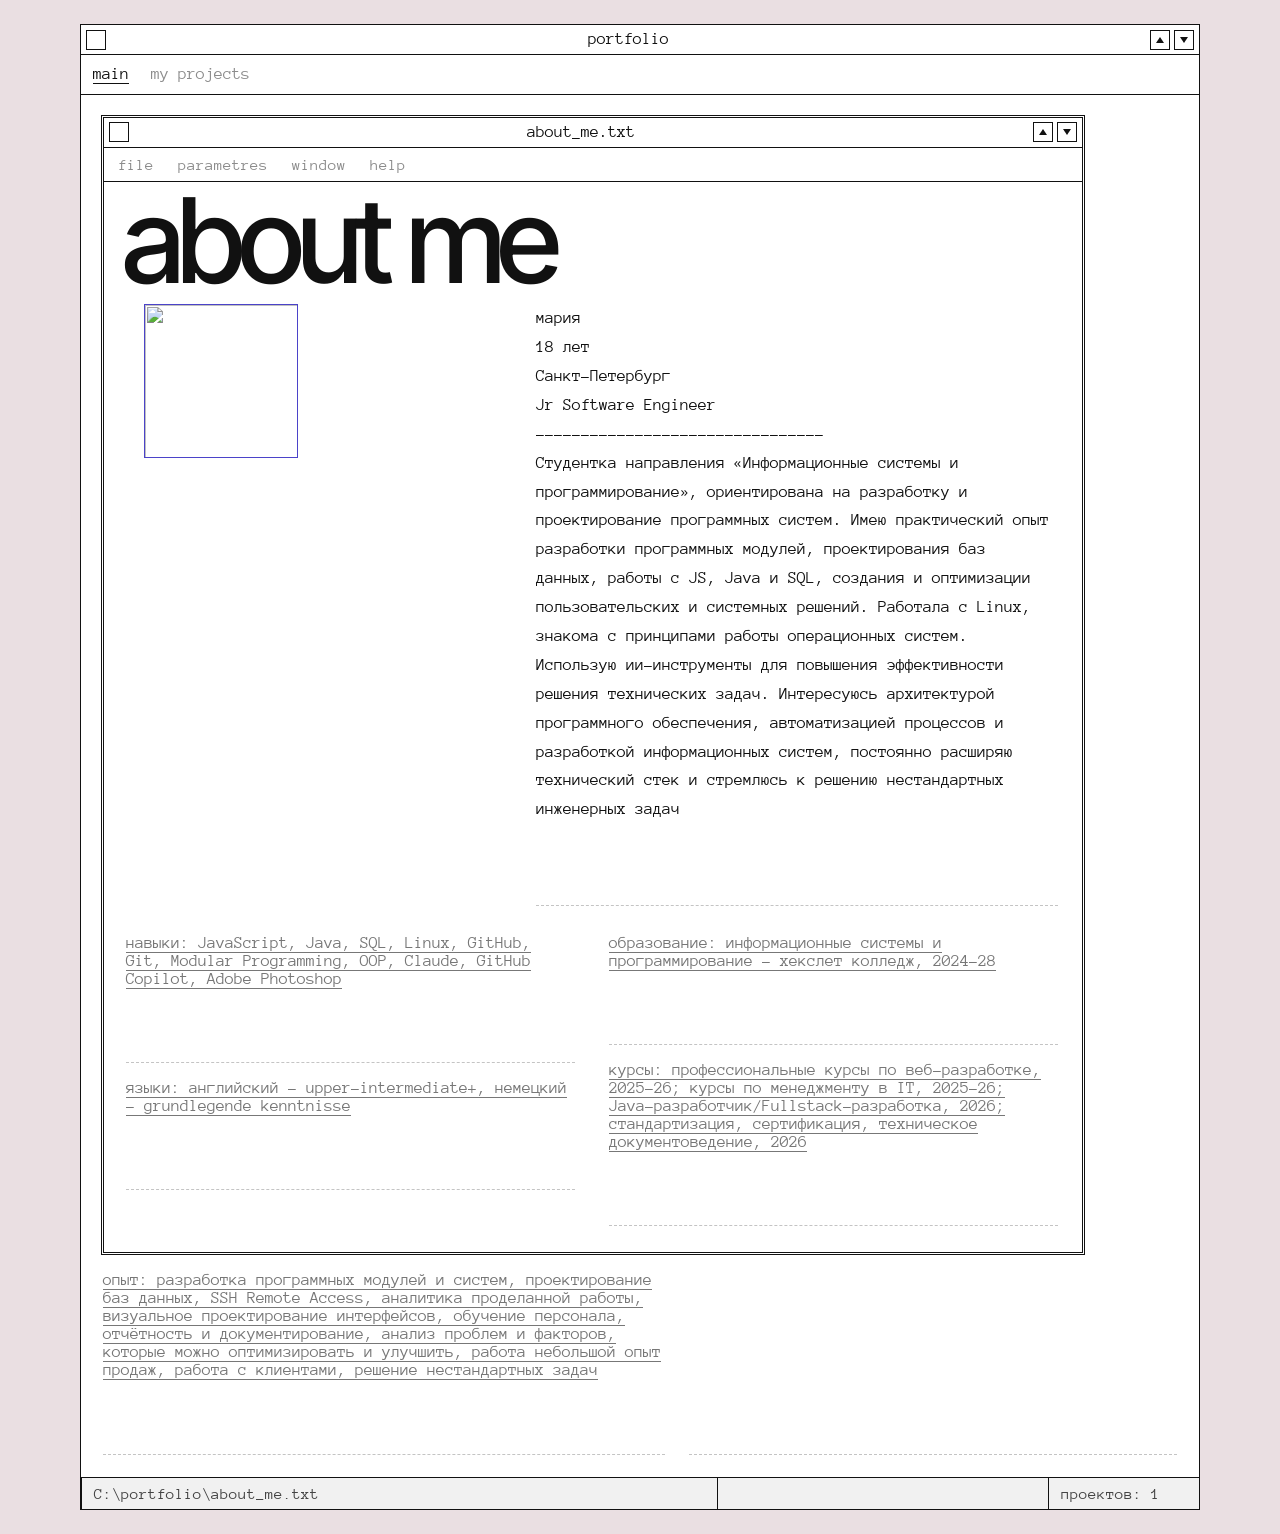
==== index.html @ d612cca3 "add portfolio website" ====
<!DOCTYPE html>
<html lang="ru">
<head>
<meta charset="utf-8">
<meta name="viewport" content="width=device-width, initial-scale=1">
<title>портфолио</title>
<link rel="preconnect" href="https://fonts.googleapis.com">
<link rel="preconnect" href="https://fonts.gstatic.com" crossorigin>
<link href="https://fonts.googleapis.com/css2?family=Anonymous+Pro:wght@400;700&family=Inter+Tight:wght@500;600&display=swap" rel="stylesheet">
<link rel="stylesheet" href="style.css">
</head>

<body>

<main class="explorer">
  <header class="titlebar">
    <span class="tb-btn" aria-hidden="true"></span>
    <span class="title">portfolio</span>
    <span class="tb-group" aria-hidden="true"><span class="tb-btn tb-btn--up"></span><span class="tb-btn tb-btn--down"></span></span>
  </header>

  <nav class="tabs" role="tablist" aria-label="Разделы">
    <button class="tab is-active" role="tab" aria-selected="true" data-tab="home">main</button>
    <button class="tab" role="tab" aria-selected="false" data-tab="projects">my projects</button>
  </nav>

  <div class="explorer-body">
    <section class="files retro-scroll" id="files" data-view="home" aria-label="Рабочая область">
      <div class="folders" id="folders"></div>

      <div class="experience">
        <h2 class="label">опыт: разработка программных модулей и систем, проектирование баз данных, SSH Remote Access, аналитика проделанной работы, визуальное проектирование интерфейсов, обучение персонала, отчётность и документирование, анализ проблем и факторов, которые можно оптимизировать и
улучшить, работа небольшой опыт продаж, работа с клиентами, решение нестандартных задач</h2>
        <div class="field field--text" data-field="experience"></div>
      </div>
      <div class="signature field" data-field="signature"></div>

      <section class="window about" id="about" aria-label="about_me.txt">
        <header class="titlebar">
          <button class="tb-btn" data-action="close" aria-label="Закрыть" title="Закрыть"></button>
          <span class="title">about_me.txt</span>
          <span class="tb-group">
            <button class="tb-btn tb-btn--up" data-action="max" aria-label="Развернуть" title="Развернуть"></button>
            <button class="tb-btn tb-btn--down" data-action="shade" aria-label="Свернуть в заголовок" title="Свернуть в заголовок"></button>
          </span>
        </header>
        <div class="menubar" aria-hidden="true"><span>file</span><span>parametres</span><span>window</span><span>help</span></div>

        <div class="window-body retro-scroll">
          <h1 class="big">about me</h1>

          <div class="intro">
            <img class="avatar" src="../portf/av.jpg">
            <div class="intro-text">
              <dl class="facts">
                <div><dt>мария</dt></div>
                <div><dt>18 лет</dt></div>
                <div><dt>Санкт-Петербург</dt></div>
                <div><dt>Jr Software Engineer</dt></div>
                <div><dt>--------------------------------</dt></div>
                <div><dt>Студентка направления «Информационные системы и программирование», ориентирована на разработку и проектирование программных систем. Имею практический опыт разработки программных модулей, проектирования баз данных, работы с JS, Java и SQL, создания и оптимизации пользовательских и системных решений. Работала с Linux, знакома с принципами работы операционных систем. Использую ии-инструменты для повышения эффективности решения технических задач. Интересуюсь архитектурой программного обеспечения, автоматизацией процессов и разработкой информационных систем, постоянно расширяю технический стек и стремлюсь к решению нестандартных инженерных задач</dt></div>
              </dl>
              <div class="field field--text" data-field="bio"></div>
            </div>
          </div>

          <div class="columns">
            <div>
              <h2 class="label">навыки: JavaScript, Java, SQL, Linux, GitHub, Git, Modular Programming, OOP, Claude, GitHub Copilot, Adobe Photoshop </h2>
              <div class="field field--text" data-field="skills"></div>
              <h2 class="label">языки: английский - upper-intermediate+, немецкий - grundlegende kenntnisse</h2>
              <div class="field field--text" data-field="languages"></div>
            </div>
            <div>
              <h2 class="label">образование: информационные системы и программирование - хекслет колледж, 2024-28</h2>
              <div class="field field--text" data-field="education"></div>
              <h2 class="label">курсы: профессиональные курсы по веб-разработке, 2025–26; курсы по менеджменту в IT, 2025-26; Java-разработчик/Fullstack-разработка, 2026; стандартизация, сертификация, техническое документоведение, 2026</h2>
              <div class="field field--text" data-field="courses"></div>
            </div>
          </div>
        </div>
      </section>

      <section class="window project" id="project" aria-label="Проект" hidden>
        <header class="titlebar">
          <button class="tb-btn" data-action="close" aria-label="Закрыть" title="Закрыть"></button>
          <span class="title" data-bind="window-title">ПРОЕКТ</span>
          <span class="tb-group">
            <button class="tb-btn tb-btn--up" data-action="max" aria-label="Развернуть" title="Развернуть"></button>
            <button class="tb-btn tb-btn--down" data-action="shade" aria-label="Свернуть в заголовок" title="Свернуть в заголовок"></button>
          </span>
        </header>
        <div class="window-body retro-scroll">
          <h2 class="project-title" data-bind="title"></h2>
          <p class="project-desc" data-bind="description"></p>
          <ul class="tags" data-bind="tags"></ul>
          <div class="project-links">
            <a class="open-link" data-bind="link" target="_blank" rel="noopener" hidden>
              ОТКРЫТЬ GITHUB
            </a>

            <a class="open-link" href="drinks/index.html" target="_blank" rel="noopener">
              ОТКРЫТЬ МАГАЗИН
            </a>
          </div>
        </div>
      </section>
    </section>
  </div>

  <footer class="statusbar">
    <span class="cell cell--path" id="path"></span>
    <span class="cell cell--gap"></span>
    <span class="cell cell--count" id="count"></span>
  </footer>
</main>
<script src="script.js"></script>
</body>
</html>
---- style.css ----
:root{
  --paper:#ffffff;
  --paper-deep:#f1f1f1;
  --ink:#111111;
  --muted:#8c8c8c;
  --hint:#c4c4c4;
  --violet:#4b43c9;
  --rose:#f0d3da;
  --mono:"Anonymous Pro",ui-monospace,Menlo,Consolas,monospace;
  --display:"Inter Tight","Helvetica Neue",Arial,sans-serif;
  --up:url("data:image/svg+xml,%3Csvg xmlns='http://www.w3.org/2000/svg' width='18' height='18'%3E%3Cpath d='M9 6l4 6H5z' fill='%23111'/%3E%3C/svg%3E");
  --down:url("data:image/svg+xml,%3Csvg xmlns='http://www.w3.org/2000/svg' width='18' height='18'%3E%3Cpath d='M9 12l4-6H5z' fill='%23111'/%3E%3C/svg%3E");
  --left:url("data:image/svg+xml,%3Csvg xmlns='http://www.w3.org/2000/svg' width='18' height='18'%3E%3Cpath d='M6 9l6-4v8z' fill='%23111'/%3E%3C/svg%3E");
  --right:url("data:image/svg+xml,%3Csvg xmlns='http://www.w3.org/2000/svg' width='18' height='18'%3E%3Cpath d='M12 9L6 5v8z' fill='%23111'/%3E%3C/svg%3E");
}
*{box-sizing:border-box}
html,body{min-height:100%}
body{
  margin:0;
  display:grid;
  place-items:start center;
  padding:24px;
  color:var(--ink);
  font:400 17px/1.7 var(--mono);
  background:#eadfe2;
}
button{font:inherit;color:inherit}

.retro-scroll::-webkit-scrollbar{width:18px;height:18px}
.retro-scroll::-webkit-scrollbar-track{
  background:repeating-conic-gradient(#8d8d8d 0 25%,#ffffff 0 50%) 0 0/2px 2px;
  border-left:0.5px solid var(--ink);
  border-top:0.5px solid var(--ink);
}
.retro-scroll::-webkit-scrollbar-thumb{background:#fff;border:0.5px solid var(--ink)}
.retro-scroll::-webkit-scrollbar-corner{background:#fff;border-left:0.5px solid var(--ink);border-top:0.5px solid var(--ink)}
.retro-scroll::-webkit-scrollbar-button:single-button{display:block;width:18px;height:18px;background-color:#fff;background-repeat:no-repeat;background-position:center;border:0.5px solid var(--ink)}
.retro-scroll::-webkit-scrollbar-button:vertical:decrement{background-image:var(--up)}
.retro-scroll::-webkit-scrollbar-button:vertical:increment{background-image:var(--down)}
.retro-scroll::-webkit-scrollbar-button:horizontal:decrement{background-image:var(--left)}
.retro-scroll::-webkit-scrollbar-button:horizontal:increment{background-image:var(--right)}
.retro-scroll{scrollbar-color:var(--ink) #fff}

.explorer{
  width:min(1120px,100%);
  min-height:calc(100vh - 48px);
  display:flex;
  flex-direction:column;
  background:var(--paper);
  border:0.5px solid var(--ink);
}

.titlebar{
  flex:none;
  display:flex;
  align-items:center;
  justify-content:space-between;
  gap:10px;
  height:30px;
  padding:0 5px;
  background:var(--paper);
  border-bottom:0.5px solid var(--ink);
  touch-action:none;
  user-select:none;
}
.title{flex:1;text-align:center;font-size:17px;white-space:nowrap;overflow:hidden;text-overflow:ellipsis}
.tb-group{display:flex;gap:4px}
.tb-btn{
  display:block;
  width:20px;
  height:20px;
  padding:0;
  background:#fff no-repeat center;
  border:0.5px solid var(--ink);
  cursor:pointer;
}
span.tb-btn{cursor:default}
.tb-btn--up{background-image:var(--up)}
.tb-btn--down{background-image:var(--down)}
button.tb-btn:hover{background-color:var(--rose)}
button.tb-btn:focus-visible,.tab:focus-visible,.folder:focus-visible,.open-link:focus-visible{outline:2px solid var(--violet);outline-offset:2px}

.tabs{
  flex:none;
  display:flex;
  gap:22px;
  padding:5px 12px;
  border-bottom:0.5px solid var(--ink);
  background:var(--paper);
}
.tab{
  padding:0;
  background:transparent;
  border:0;
  color:var(--muted);
  cursor:pointer;
}
.tab:hover{color:var(--ink)}
.tab.is-active{color:var(--ink);text-decoration:underline;text-underline-offset:4px}

.explorer-body{flex:1;min-height:0;display:flex}
.files{position:relative;flex:1;min-width:0;overflow:auto;padding:22px;display:grid;grid-template-columns:minmax(0,1.15fr) minmax(0,1fr);grid-template-areas:"about about" "exp sig";gap:18px 24px;align-content:start;flex:1;min-width:0;overflow:scroll;padding:22px}
.contact{
  flex:none;
  width:200px;
  padding:6px 8px 12px 10px;
  border-left:0.5px solid var(--ink);
  background:var(--paper);
  overflow-y:scroll;
  overflow-x:hidden;
  font-size:16px;
  line-height:1.3;
}
.contact-title{margin:0 0 14px;font:700 15px var(--mono);text-decoration:underline;text-underline-offset:3px;color:#555}
.contact dl{margin:0}
.contact dt{margin-top:12px}
.contact dd{margin:0;word-break:break-word}

.statusbar{
  flex:none;
  display:flex;
  border-top:0.5px solid var(--ink);
  background:var(--paper-deep);
  font-size:16px;
  color:#444;
}
.cell{padding:2px 12px;border-right:0.5px solid var(--ink);min-height:26px}
.cell--path{flex:2;border-left:0.5px solid var(--ink)}
.cell--gap{flex:1}
.cell--count{flex:none;min-width:150px;border-right:0}

.folders{display:none;grid-template-columns:repeat(auto-fill,minmax(120px,1fr));gap:18px 10px;align-content:start}
.files[data-view="projects"] .folders{display:grid}
.files[data-view="projects"] .experience,.files[data-view="projects"] .signature{display:none}
.folder{
  display:flex;
  flex-direction:column;
  align-items:center;
  gap:8px;
  padding:8px 4px;
  background:transparent;
  border:0;
  text-align:center;
  cursor:pointer;
}
.folder.is-empty{cursor:default;opacity:.5}
.folder-icon{
  position:relative;
  width:76px;
  height:54px;
  margin-top:9px;
  border:0.5px solid var(--ink);
  background:
    repeating-conic-gradient(rgba(255,255,255,.55) 0 25%,transparent 0 50%) 0 0/2px 2px,
    var(--rose);
}
.folder-icon::before{
  content:"";
  position:absolute;
  left:-1px;
  top:-9px;
  width:30px;
  height:9px;
  border:0.5px solid var(--ink);
  border-bottom:0;
  background:var(--rose);
}
.folder-name{padding:0 5px;font-size:16px;word-break:break-word}
.folder:not(.is-empty):hover .folder-name,.folder:not(.is-empty):focus-visible .folder-name{background:var(--ink);color:#fff}

.experience{grid-area:exp;position:static;width:auto;max-height:none;overflow:visible}
.signature{
  grid-area:sig;
  align-self:end;
  text-align:right;
  font:600 clamp(36px,6vw,72px)/.9 var(--display);
  letter-spacing:-.03em;
  color:transparent;
  -webkit-text-stroke:0.5px var(--ink);
}
.signature:empty{min-height:2.2em}

.window{
  position:absolute;
  display:flex;
  flex-direction:column;
  background:var(--paper);
  border:0.5px solid var(--ink);
  box-shadow:0 0 0 1px #fff,0 0 0 2px var(--ink);
}
.window[hidden]{display:none}
.window .titlebar{cursor:grab}
.window .titlebar:active{cursor:grabbing}
.about{position:relative;grid-area:about;width:100%;max-width:980px;height:auto;min-height:0}
.project{left:120px;top:60px;width:min(460px,calc(100% - 78px));max-height:calc(100% - 100px)}
.window.is-max{position:fixed;inset:12px;z-index:50!important;width:auto!important;max-width:none;height:auto!important;max-height:none!important;translate:none!important}
.window.is-shaded{height:auto!important;min-height:0}
.window.is-shaded .menubar,.window.is-shaded .window-body{display:none}
.menubar{
  flex:none;
  display:flex;
  gap:24px;
  padding:3px 14px;
  border-bottom:0.5px solid var(--ink);
  font-size:16px;
  color:var(--muted);
}
.window-body{flex:1;min-height:0;overflow:visible;padding:2px 24px 26px 22px}
.project .window-body,.window.is-max .window-body{overflow:auto}

.big{
  margin:0 0 6px -4px;
  font:500 clamp(64px,11vw,118px)/.95 var(--display);
  letter-spacing:-.06em;
}
.intro{display:flex;gap:34px;align-items:flex-start;margin-top:8px}
.avatar{
  flex:none;
  width:154px;
  height:154px;
  margin-left:18px;
  object-fit:cover;
  border:0.5px solid var(--violet);
  background:#fff;
}
.avatar:not([src]){visibility:hidden}
.intro-text{flex:0 0 56%;min-width:0;margin-left:auto}
.facts{margin:0 0 10px}
.facts>div{display:flex;gap:8px}
.facts dt{flex:0 1 auto;min-width:0;overflow-wrap:anywhere;}
.facts dd{flex:1;margin:0;}

.columns{display:grid;grid-template-columns:1fr 1fr;gap:6px 34px;margin-top:28px}
.label{margin:16px 0 4px;font:400 17px var(--mono);color:#777;text-decoration:underline;text-underline-offset:4px}
.columns>div>.label:first-child{margin-top:0}
.experience .label{margin-top:0}

.field{min-width:1px;overflow-wrap:anywhere}
.field:empty{min-height:1.4em;border-bottom:1px dashed var(--hint)}
.field--text:empty{min-height:4.2em}
dd.field:empty{display:block}

.project-title{margin:6px 0 10px;font:500 34px/1 var(--display);letter-spacing:-.04em}
.project-desc{margin:0 0 14px}
.tags{display:flex;flex-wrap:wrap;gap:6px;margin:0 0 18px;padding:0;list-style:none}
.tags li{padding:0 9px;border:0.5px solid var(--ink);background:var(--rose);font-size:15px}
.open-link{
  display:inline-block;
  padding:4px 16px;
  border:0.5px solid var(--ink);
  background:#fff;
  color:var(--ink);
  text-decoration:none;
  box-shadow:3px 3px 0 var(--ink);
}
.open-link:hover{background:var(--ink);color:#fff}

.project-links {
  display: flex;
  flex-wrap: wrap;
  gap: 14px;
  margin-top: 20px;
}

.project-links .open-link {
  font: 400 15px/1.7 var(--mono);
}

.project-links .open-link:hover {
  background: var(--violet);
  color: #fff;
}

@media (max-width:760px){
  body{display:block;padding:0}
  .explorer{height:auto;min-height:100vh;width:100%;border:0}
  .explorer-body{flex-direction:column}
  .files{display:flex;flex-direction:column;gap:16px;overflow:visible;padding:14px}
  .about{order:-1}
  .contact{width:auto;border-left:0;border-top:0.5px solid var(--ink);overflow:visible}
  .window{translate:none!important;position:relative;left:auto!important;top:auto!important;width:auto!important;max-width:none;height:auto!important;max-height:none!important}
  .window .titlebar{cursor:default}
  .window-body{overflow:visible}
  .experience,.signature{position:static;width:auto;max-height:none;margin-bottom:16px}
  .signature{text-align:left}
  .intro{flex-direction:column;gap:18px}
  .avatar{margin-left:0}
  .columns{grid-template-columns:1fr}
}

@media (prefers-reduced-motion:reduce){
  *{transition:none!important;animation:none!important}
}
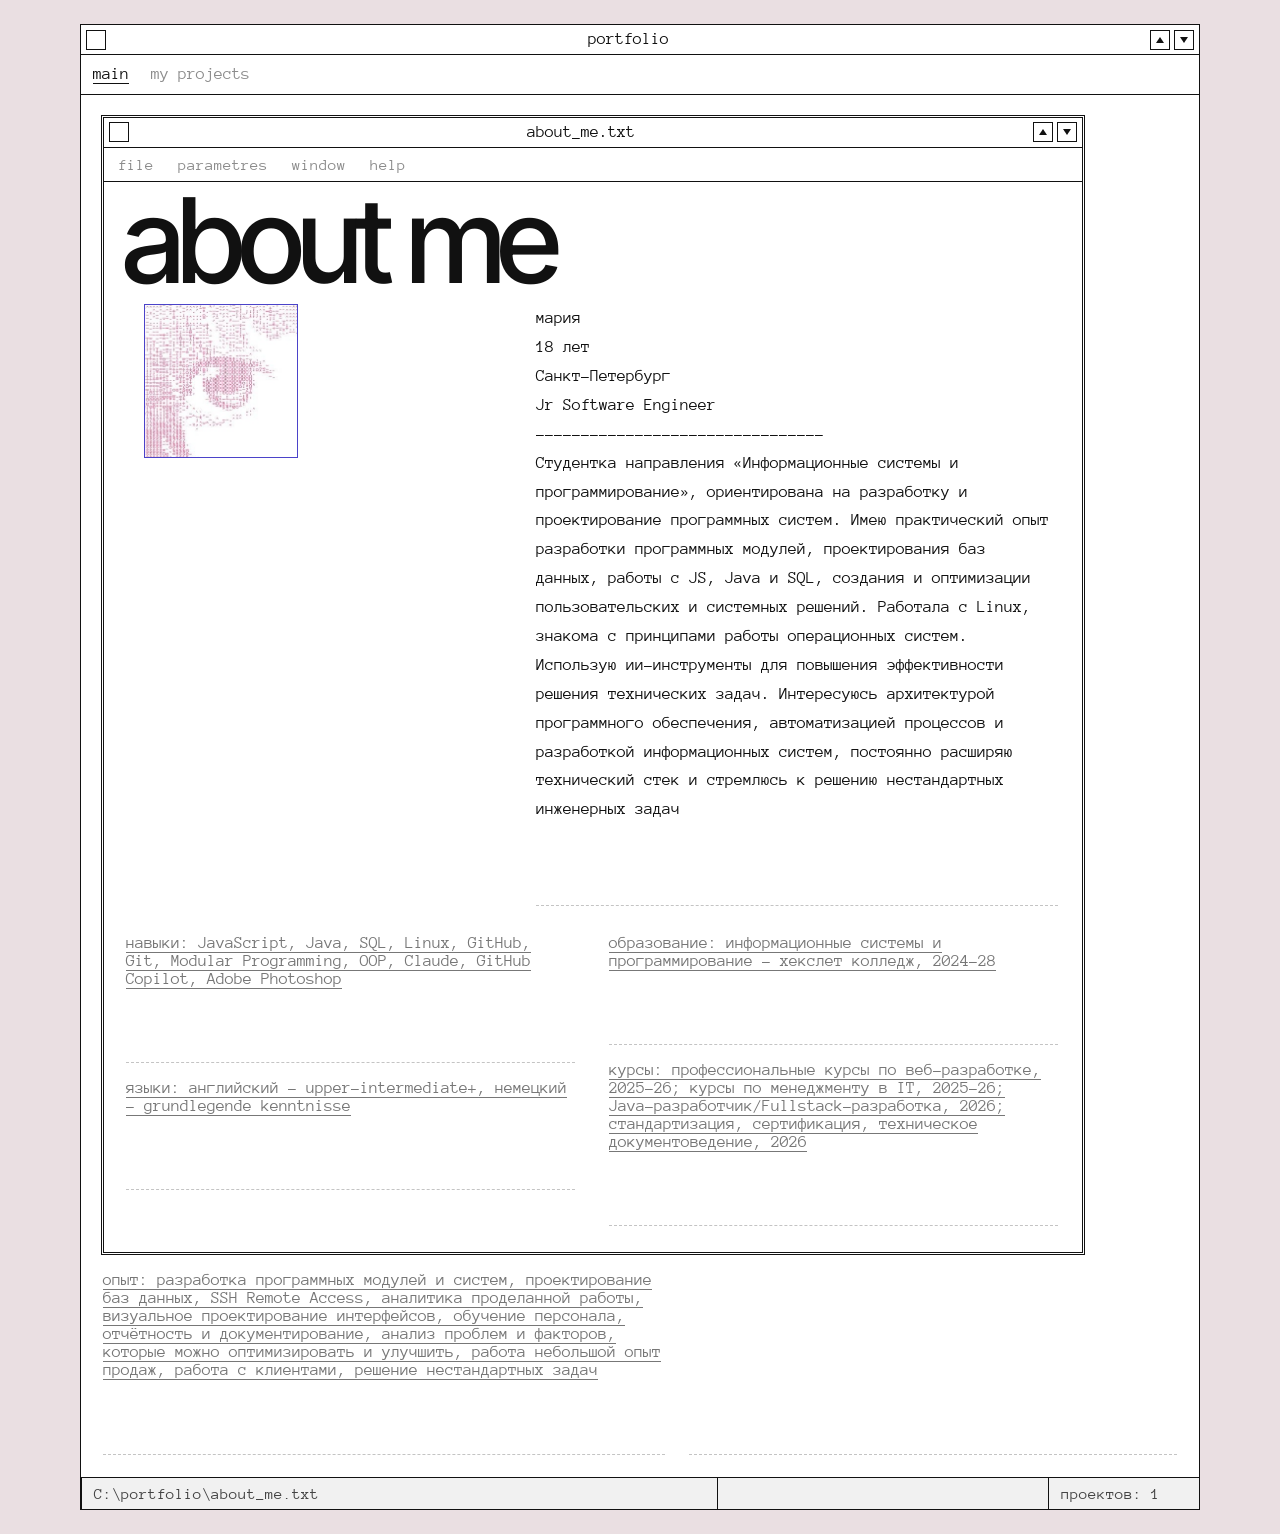
==== commit 614c9b01: "Update portfolio" ====
--- a/index.html
+++ b/index.html
@@ -50,7 +50,7 @@
           <h1 class="big">about me</h1>
 
           <div class="intro">
-            <img class="avatar" src="../portf/av.jpg">
+            <img class="avatar" src="av.jpg">
             <div class="intro-text">
               <dl class="facts">
                 <div><dt>мария</dt></div>
@@ -99,7 +99,7 @@
               ОТКРЫТЬ GITHUB
             </a>
 
-            <a class="open-link" href="drinks/index.html" target="_blank" rel="noopener">
+            <a class="open-link" href="blush-demo/index.html" target="_blank" rel="noopener">
               ОТКРЫТЬ МАГАЗИН
             </a>
           </div>
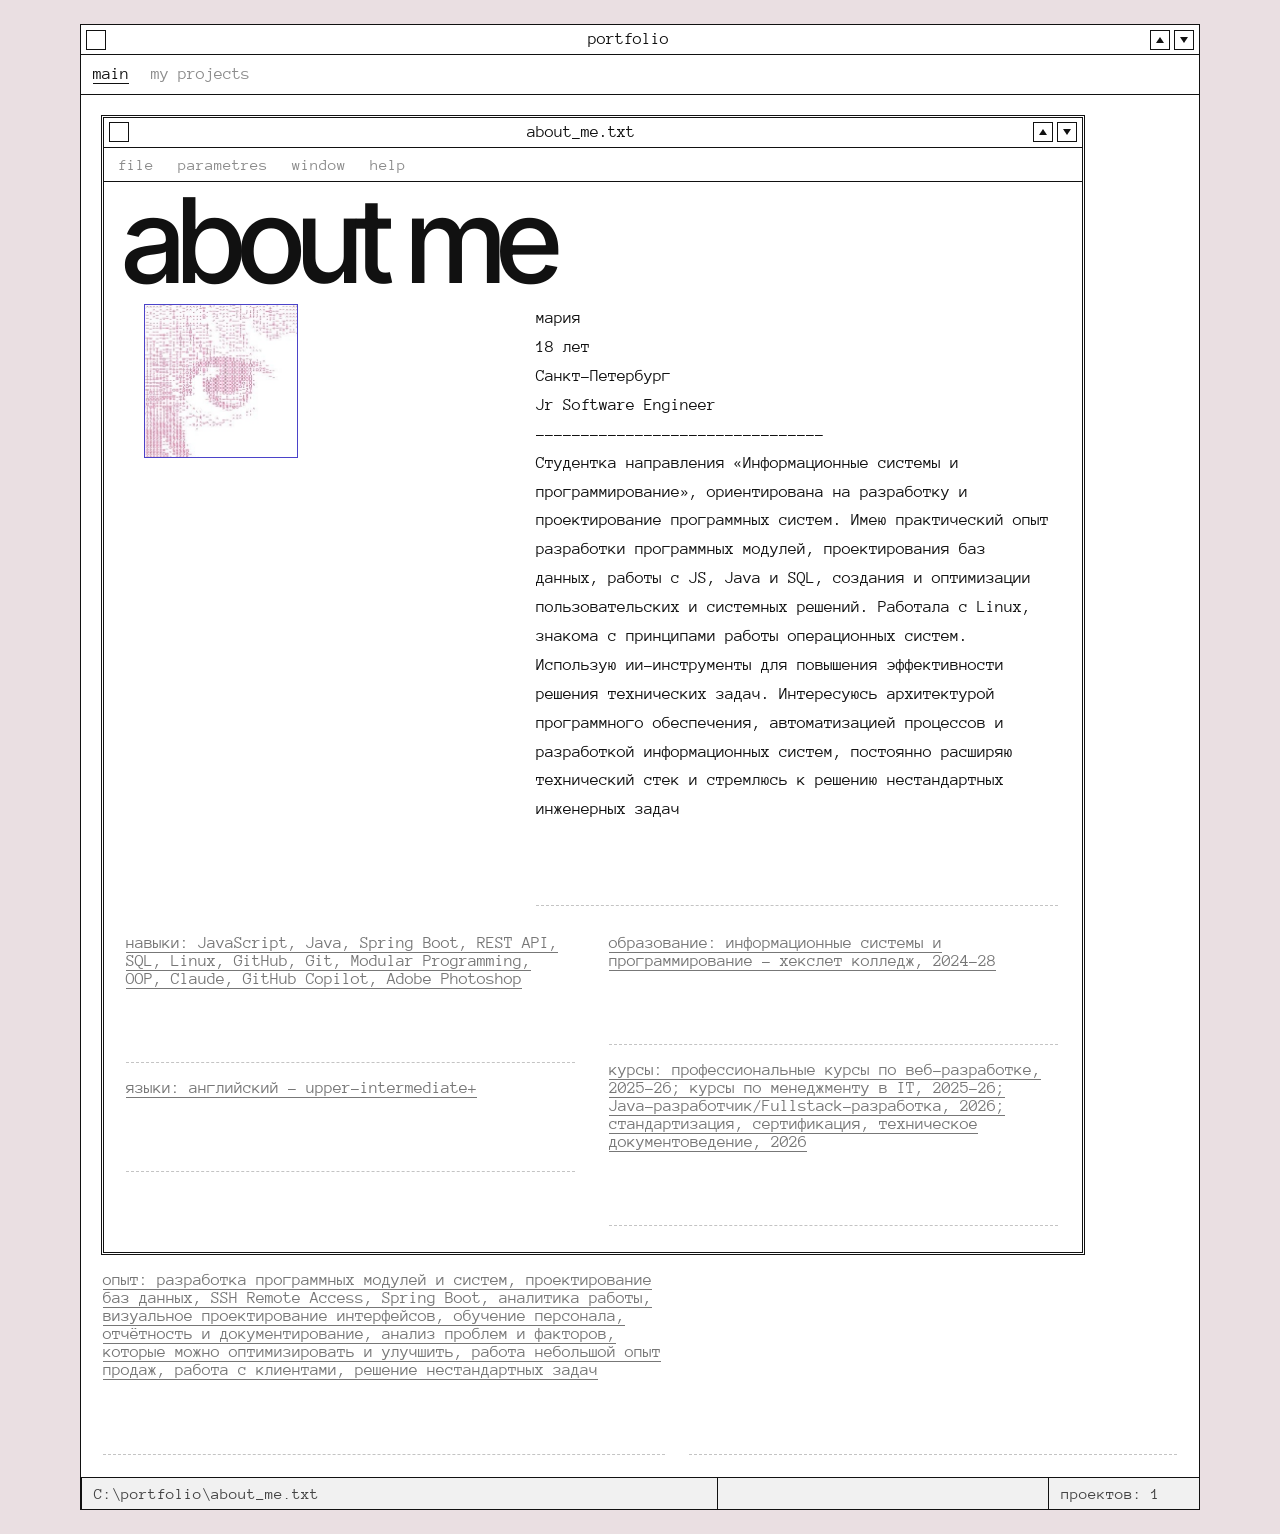
==== commit 6514a813: "update" ====
--- a/index.html
+++ b/index.html
@@ -29,7 +29,7 @@
       <div class="folders" id="folders"></div>
 
       <div class="experience">
-        <h2 class="label">опыт: разработка программных модулей и систем, проектирование баз данных, SSH Remote Access, аналитика проделанной работы, визуальное проектирование интерфейсов, обучение персонала, отчётность и документирование, анализ проблем и факторов, которые можно оптимизировать и
+        <h2 class="label">опыт: разработка программных модулей и систем, проектирование баз данных, SSH Remote Access, Spring Boot, аналитика работы, визуальное проектирование интерфейсов, обучение персонала, отчётность и документирование, анализ проблем и факторов, которые можно оптимизировать и
 улучшить, работа небольшой опыт продаж, работа с клиентами, решение нестандартных задач</h2>
         <div class="field field--text" data-field="experience"></div>
       </div>
@@ -66,9 +66,9 @@
 
           <div class="columns">
             <div>
-              <h2 class="label">навыки: JavaScript, Java, SQL, Linux, GitHub, Git, Modular Programming, OOP, Claude, GitHub Copilot, Adobe Photoshop </h2>
+              <h2 class="label">навыки: JavaScript, Java, Spring Boot, REST API, SQL, Linux, GitHub, Git, Modular Programming, OOP, Claude, GitHub Copilot, Adobe Photoshop </h2>
               <div class="field field--text" data-field="skills"></div>
-              <h2 class="label">языки: английский - upper-intermediate+, немецкий - grundlegende kenntnisse</h2>
+              <h2 class="label">языки: английский - upper-intermediate+</h2>
               <div class="field field--text" data-field="languages"></div>
             </div>
             <div>
@@ -116,4 +116,4 @@
 </main>
 <script src="script.js"></script>
 </body>
-</html>+</html>
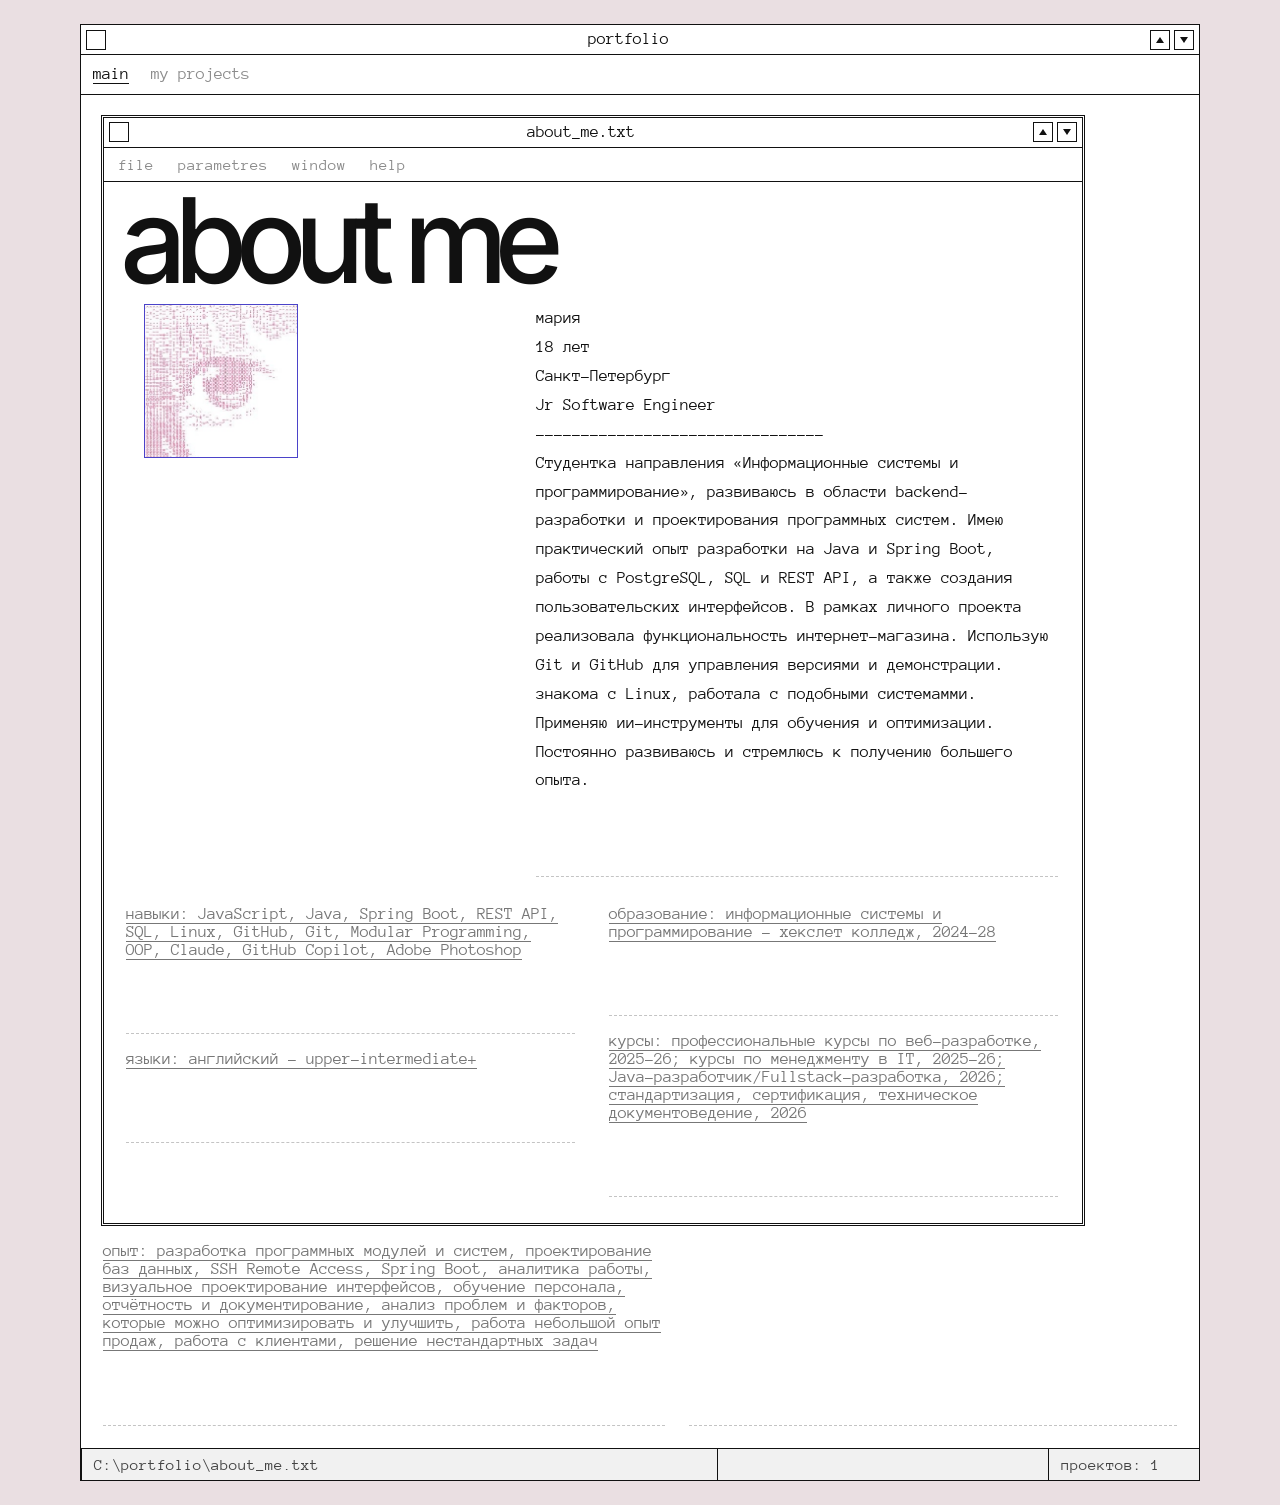
==== commit 5d48b49e: "update" ====
--- a/index.html
+++ b/index.html
@@ -58,8 +58,7 @@
                 <div><dt>Санкт-Петербург</dt></div>
                 <div><dt>Jr Software Engineer</dt></div>
                 <div><dt>--------------------------------</dt></div>
-                <div><dt>Студентка направления «Информационные системы и программирование», ориентирована на разработку и проектирование программных систем. Имею практический опыт разработки программных модулей, проектирования баз данных, работы с JS, Java и SQL, создания и оптимизации пользовательских и системных решений. Работала с Linux, знакома с принципами работы операционных систем. Использую ии-инструменты для повышения эффективности решения технических задач. Интересуюсь архитектурой программного обеспечения, автоматизацией процессов и разработкой информационных систем, постоянно расширяю технический стек и стремлюсь к решению нестандартных инженерных задач</dt></div>
-              </dl>
+                <div><dt>Студентка направления «Информационные системы и программирование», развиваюсь в области backend-разработки и проектирования программных систем. Имею практический опыт разработки на Java и Spring Boot, работы с PostgreSQL, SQL и REST API, а также создания пользовательских интерфейсов. В рамках личного проекта реализовала функциональность интернет-магазина. Использую Git и GitHub для управления версиями и демонстрации. знакома с Linux, работала с подобными системамми. Применяю ии-инструменты для обучения и оптимизации. Постоянно развиваюсь и стремлюсь к получению большего опыта.  </dl>
               <div class="field field--text" data-field="bio"></div>
             </div>
           </div>
